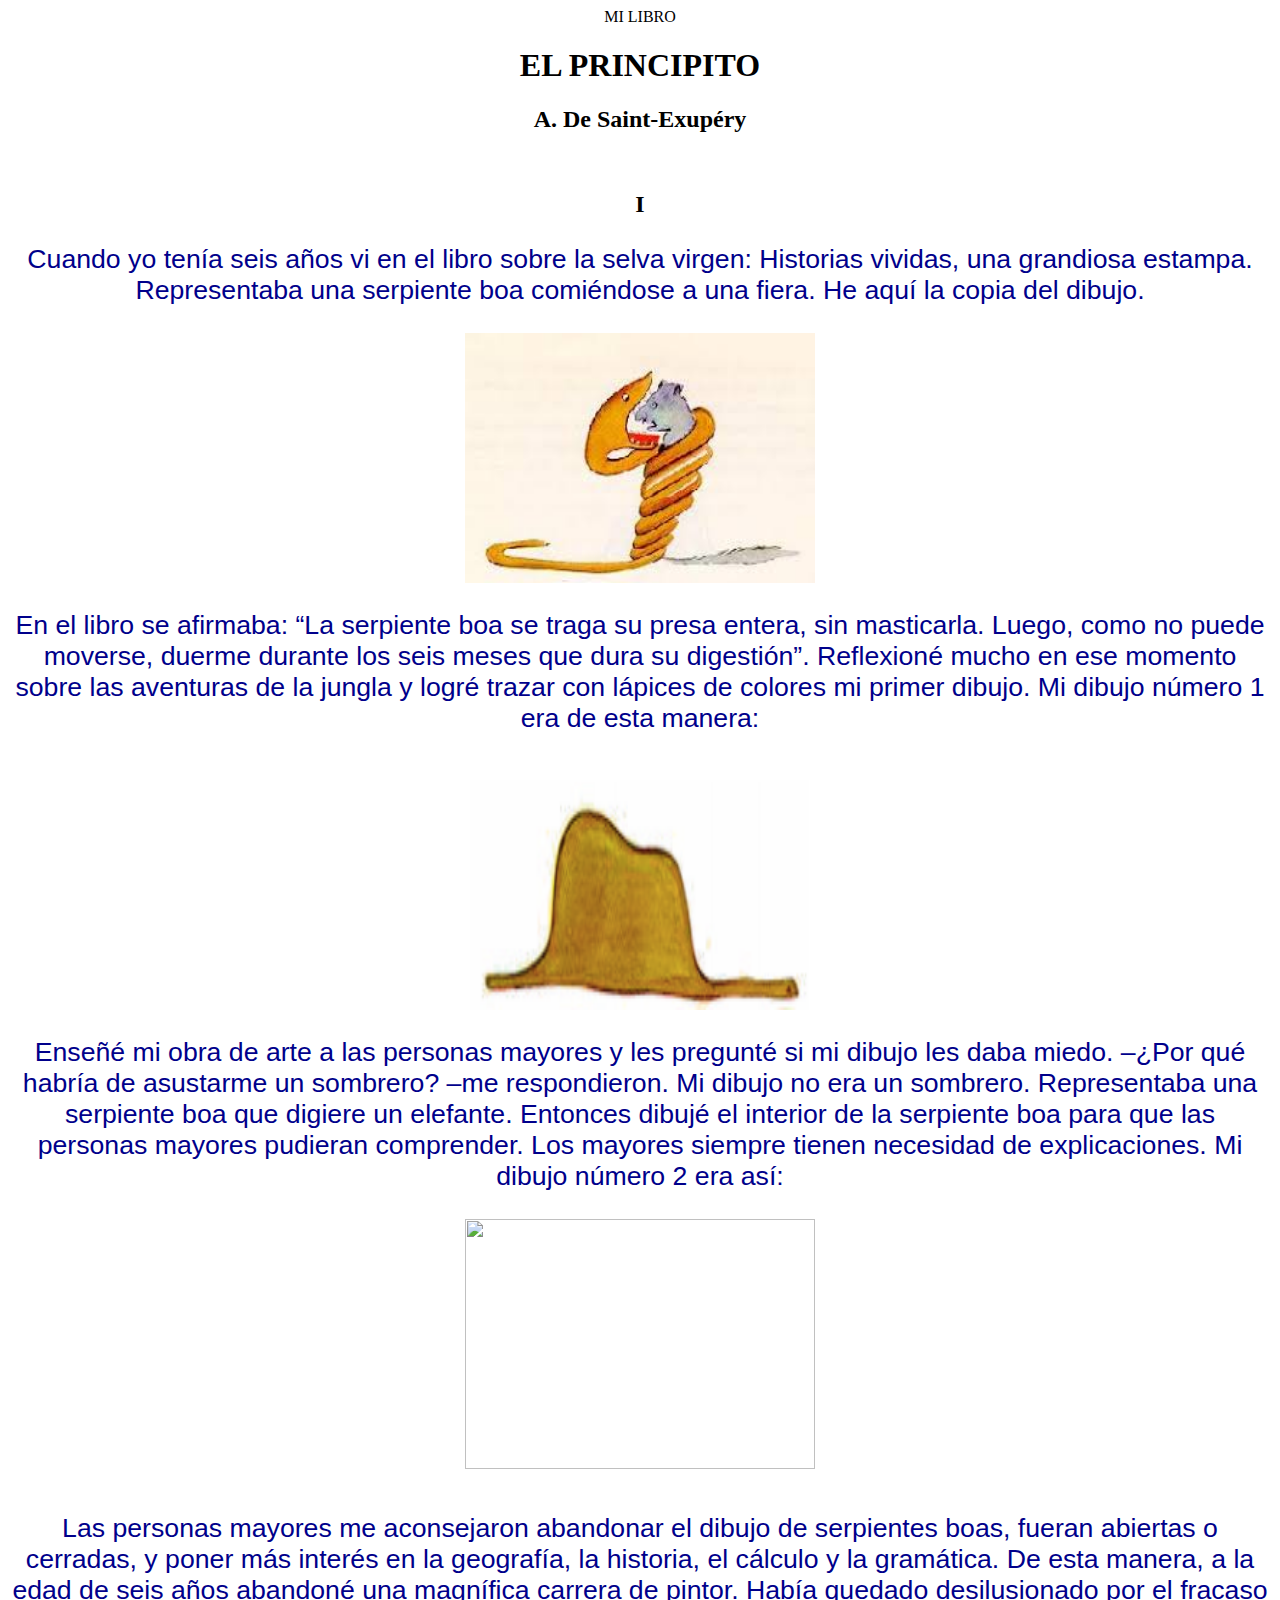
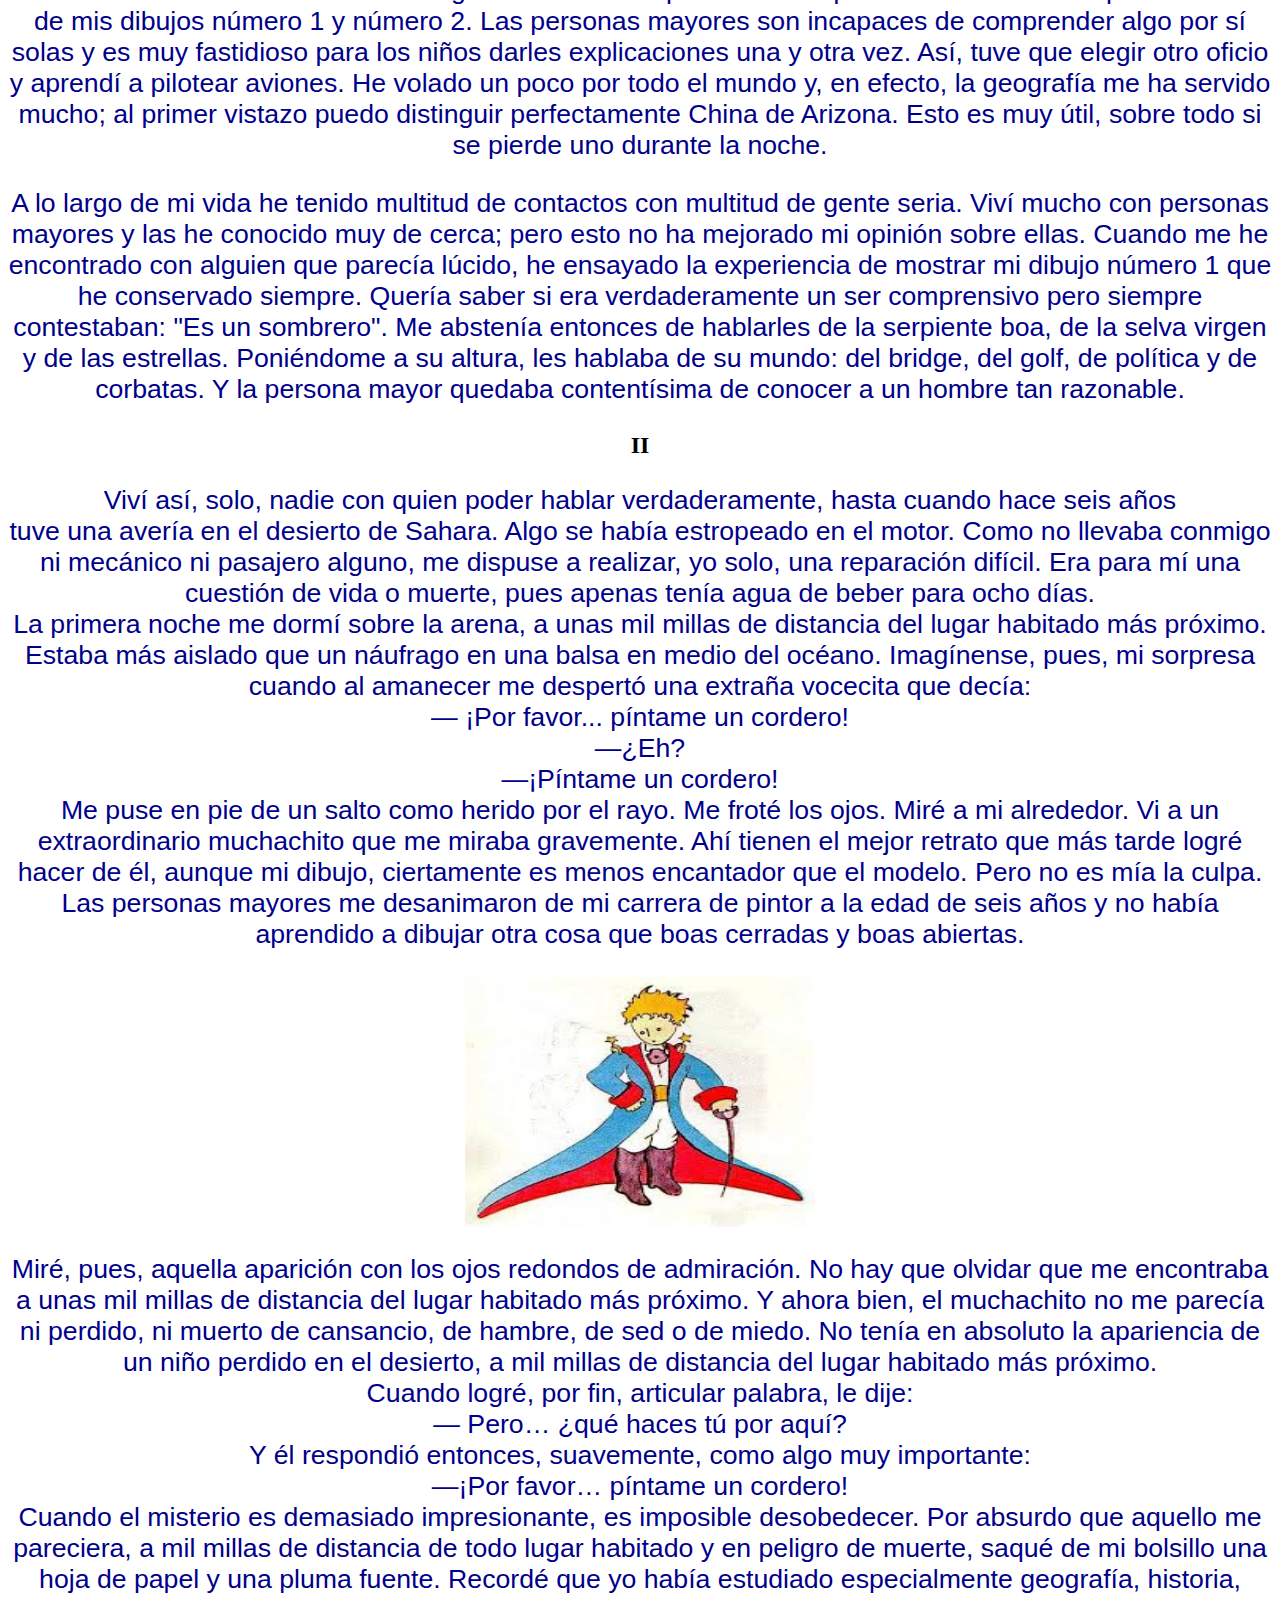
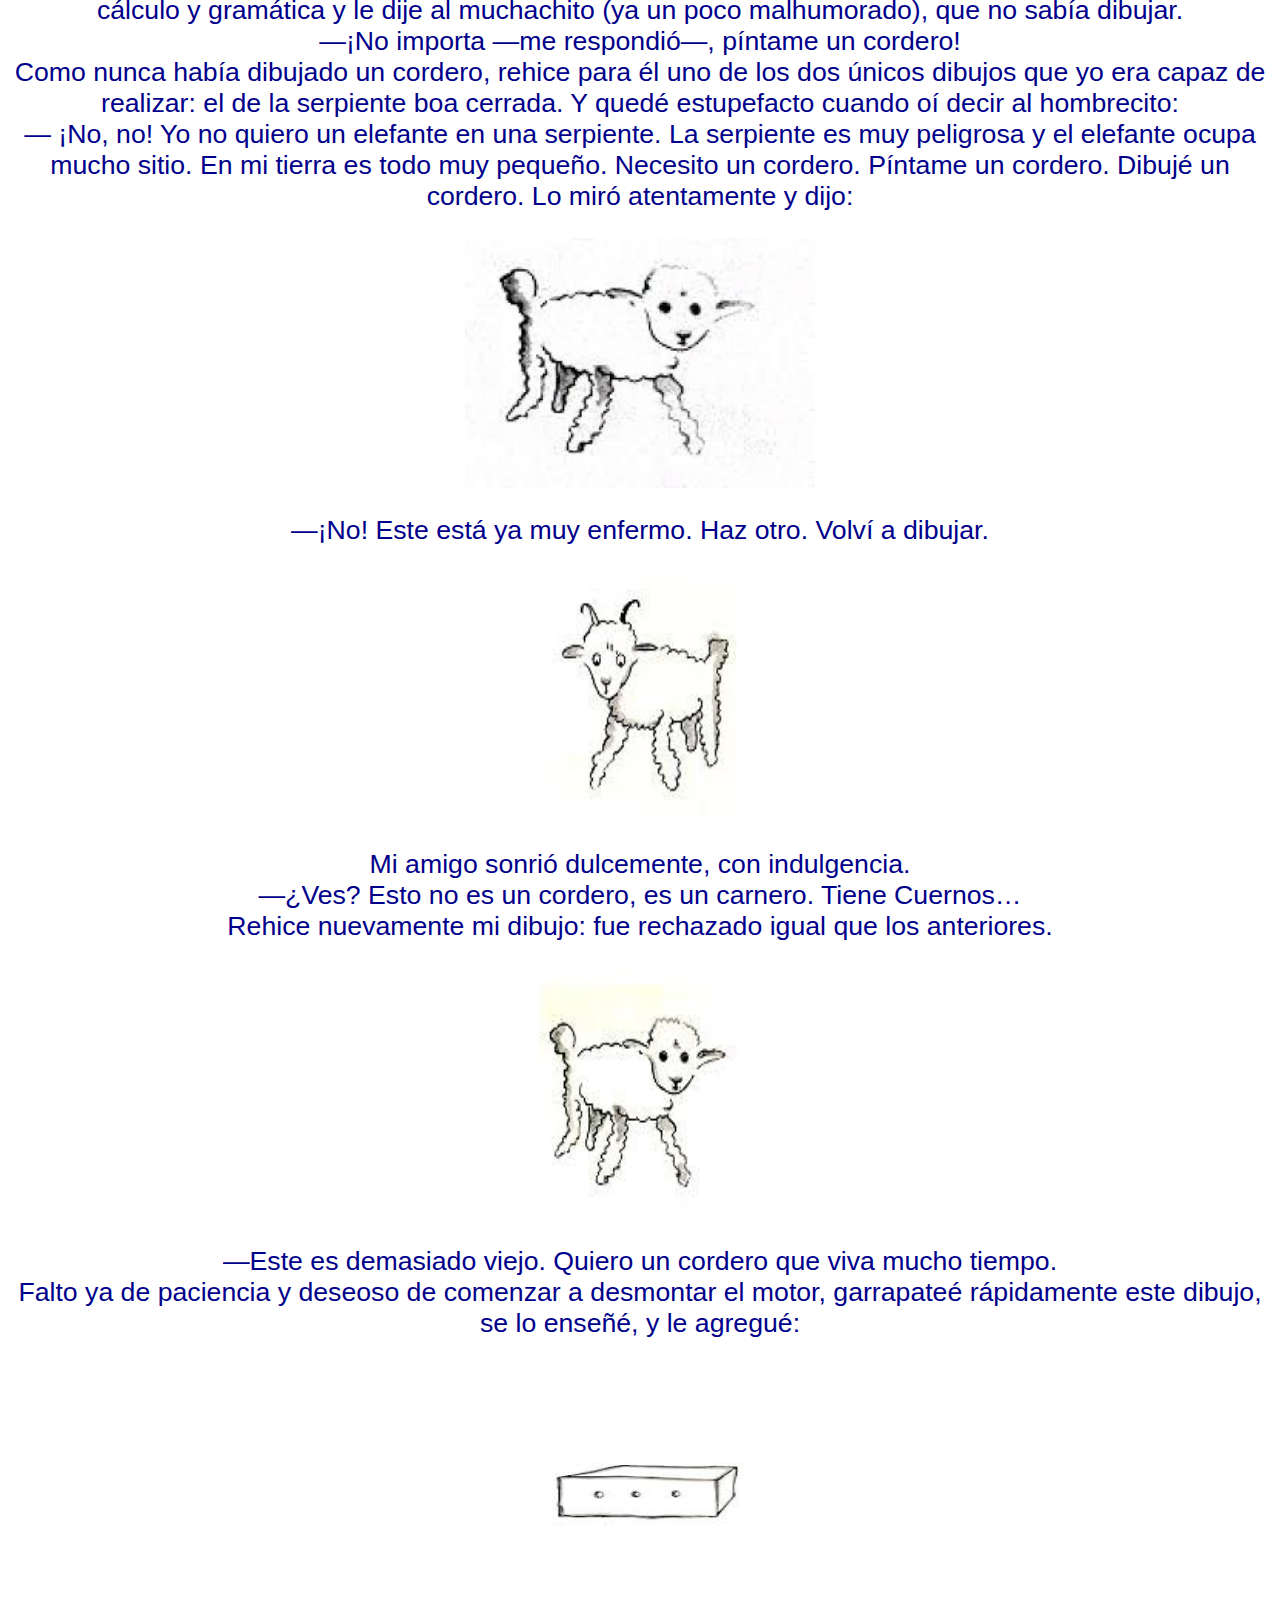
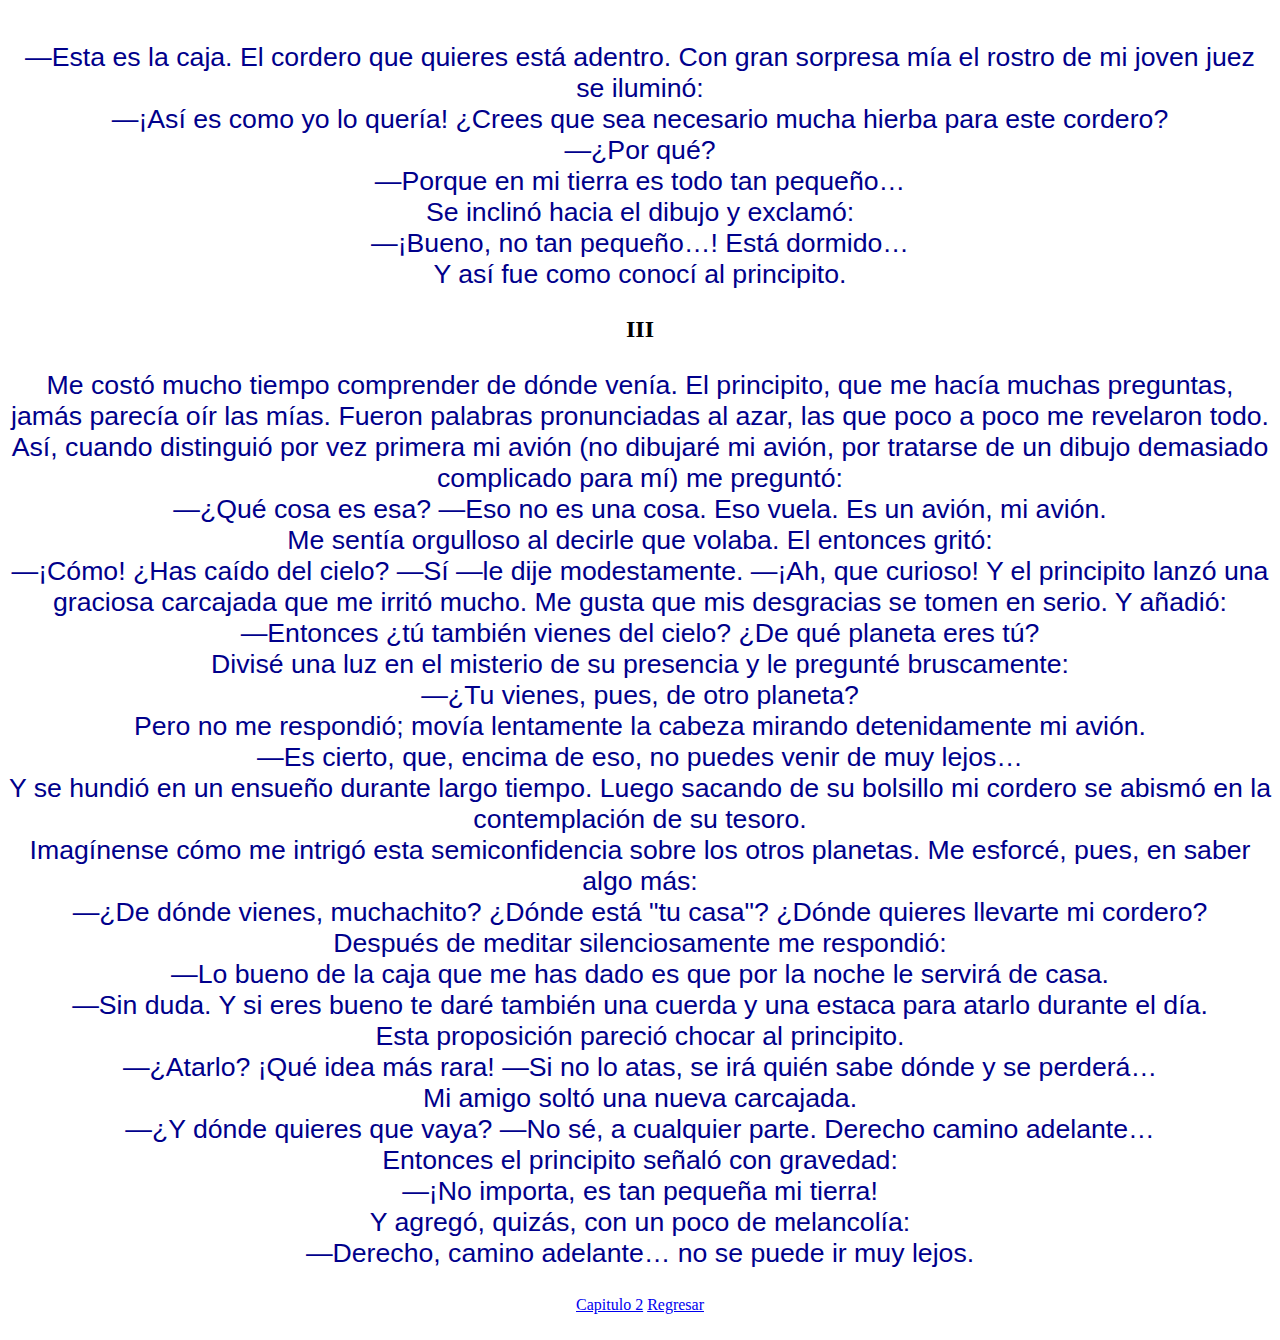
==== El Principito/index.html @ 8d3d8417 "Add files via upload" ====
<HTML>
<META CHARSET=UTF-8>



	<CENTER><HEAD>MI LIBRO

<link href="css/miestilo.css" rel="stylesheet"type="text/css">
	</HEAD>
		<CENTER><TITLE> EL PRINCIPITO</TITLE>
	
	
	<BODY>
	<H1>EL PRINCIPITO</H1>
	<H2> A. De Saint-Exupéry</H2> 
	<BR>
	<CENTER><H2>I</H2>
	<P>Cuando yo tenía seis años vi en el libro sobre la selva
virgen: Historias vividas, una grandiosa estampa.
Representaba una serpiente boa comiéndose a una fiera.
He aquí la copia del dibujo. 

<CENTER> <IMG SRC="BOA OSO.jpeg">

<P align="center"> En el libro se afirmaba: “La serpiente boa se traga su presa entera, sin masticarla. Luego, como no puede moverse,
duerme durante los seis meses que dura su digestión”.
Reflexioné mucho en ese momento sobre las aventuras de
la jungla y logré trazar con lápices de colores mi primer
dibujo. <RUBY>Mi dibujo número 1 era de esta manera:</P>

<CENTER> <IMG SRC="BOA ELEFANTE.jpeg">
</br> 
<P>Enseñé mi obra de arte a las personas mayores y les
pregunté si mi dibujo les daba miedo.
–¿Por qué habría de asustarme un sombrero? –me
respondieron.
Mi dibujo no era un sombrero. Representaba una serpiente
boa que digiere un elefante. Entonces dibujé el interior de
la serpiente boa para que las personas mayores pudieran
comprender. Los mayores siempre tienen necesidad de
explicaciones. Mi dibujo número 2 era así:
<P align="center">
<CENTER> <IMG SRC="DIBUJO2.jpeg"></CENTER>
<BR>
<P> Las personas mayores me aconsejaron abandonar el
dibujo de serpientes boas, fueran abiertas o cerradas, y 
	poner más interés en la geografía, la historia, el cálculo y
la gramática. De esta manera, a la edad de seis años
abandoné una magnífica carrera de pintor.
Había quedado desilusionado por el fracaso de mis
dibujos número 1 y número 2.
Las personas mayores son incapaces de comprender algo
por sí solas y es muy fastidioso para los niños darles
explicaciones una y otra vez.
Así, tuve que elegir otro oficio y aprendí a pilotear
aviones. He volado un poco por todo el mundo y, en
efecto, la geografía me ha servido mucho; al primer
vistazo puedo distinguir perfectamente China de Arizona.
Esto es muy útil, sobre todo si se pierde uno durante la
noche.
<P> A lo largo de mi vida he tenido multitud de contactos con
multitud de gente seria. Viví mucho con personas
mayores y las he conocido muy de cerca; pero esto no ha
mejorado mi opinión sobre ellas.
Cuando me he encontrado con alguien que parecía lúcido,
he ensayado la experiencia de mostrar mi dibujo número 1
que he conservado siempre. Quería saber si era
verdaderamente un ser comprensivo pero siempre
contestaban: "Es un sombrero". Me abstenía entonces de
hablarles de la serpiente boa, de la selva virgen y de las
estrellas. Poniéndome a su altura, les hablaba de su 
mundo: del bridge, del golf, de política y de corbatas. Y la
persona mayor quedaba contentísima de conocer a un
hombre tan razonable.</H2>  </P>
<H2> II </H2>

<P> Viví así, solo, nadie con quien poder hablar verdaderamente, hasta cuando hace seis años <br>tuve una avería en el desierto de Sahara. Algo se había estropeado en el motor. Como no llevaba conmigo ni mecánico ni pasajero alguno, me dispuse a realizar, yo solo, una reparación difícil. Era para mí una cuestión de vida o muerte, pues apenas tenía agua de beber para ocho días.<br>
La primera noche me dormí sobre la arena, a unas mil millas de distancia del lugar habitado más
próximo. Estaba más aislado que un náufrago en una balsa en medio del océano. Imagínense, pues, mi sorpresa cuando al amanecer me despertó una extraña vocecita que decía:<br>
— ¡Por favor... píntame un cordero!<br>
—¿Eh?<br>
—¡Píntame un cordero!<br>
Me puse en pie de un salto como herido por el rayo. Me froté los ojos. Miré a mi alrededor. Vi a
un extraordinario muchachito que me miraba gravemente. Ahí tienen el mejor retrato que más tarde logré hacer de él, aunque mi dibujo, ciertamente es menos encantador que el modelo. Pero no es mía la culpa.<br>
Las personas mayores me desanimaron de mi carrera de pintor a la edad de seis años y no había
aprendido a dibujar otra cosa que boas cerradas y boas abiertas. </P>
<CENTER> <IMG SRC="PRINCIPITO.jpeg"></CENTER>
<P>Miré, pues, aquella aparición con los ojos redondos de admiración. No hay que olvidar que me
encontraba a unas mil millas de distancia del lugar habitado más próximo. Y ahora bien, el muchachito no me parecía ni perdido, ni muerto de cansancio, de hambre, de sed o de miedo. No tenía en absoluto la apariencia de un niño perdido en el desierto, a mil millas de distancia del lugar habitado más próximo.<br>
Cuando logré, por fin, articular palabra, le dije:<br>
— Pero… ¿qué haces tú por aquí? <br>
Y él respondió entonces, suavemente, como algo muy importante:<br>
—¡Por favor… píntame un cordero!<br>
Cuando el misterio es demasiado impresionante, es imposible desobedecer. Por absurdo que
aquello me pareciera, a mil millas de distancia de todo lugar habitado y en peligro de muerte, saqué de mi
bolsillo una hoja de papel y una pluma fuente. Recordé que yo había estudiado especialmente geografía,
historia, cálculo y gramática y le dije al muchachito (ya un poco malhumorado), que no sabía dibujar.<br>
—¡No importa —me respondió—, píntame un cordero!<br>
Como nunca había dibujado un cordero, rehice para él uno de los dos únicos dibujos que yo era
capaz de realizar: el de la serpiente boa cerrada. Y quedé estupefacto cuando oí decir al hombrecito:<br>
— ¡No, no! Yo no quiero un elefante en una serpiente. La serpiente es muy peligrosa y el elefante
ocupa mucho sitio. En mi tierra es todo muy pequeño. Necesito un cordero. Píntame un cordero.
Dibujé un cordero. Lo miró atentamente y dijo: <br>
<CENTER> <IMG SRC="CORDERO 1.jpeg">
	<P>—¡No! Este está ya muy enfermo. Haz otro.
Volví a dibujar. 
<CENTER> <IMG SRC="CHIVO.jpeg">
	<P>Mi amigo sonrió dulcemente, con indulgencia.<br>
—¿Ves? Esto no es un cordero, es un carnero. Tiene Cuernos…<br>
Rehice nuevamente mi dibujo: fue rechazado igual que los anteriores. <br>
<CENTER> <IMG SRC="CORDERO ENFERMO.jpeg">

<p>—Este es demasiado viejo. Quiero un cordero que viva mucho tiempo.<br>
Falto ya de paciencia y deseoso de comenzar a desmontar el motor, garrapateé rápidamente este
dibujo, se lo enseñé, y le agregué: <br>

<CENTER> <IMG SRC="cajita.jpeg">
	<p>—Esta es la caja. El cordero que quieres está adentro. Con gran sorpresa mía el rostro de mi joven juez se iluminó:<br>
—¡Así es como yo lo quería! ¿Crees que sea necesario mucha hierba para este cordero?<br>
—¿Por qué?<br>
—Porque en mi tierra es todo tan pequeño…<br>
Se inclinó hacia el dibujo y exclamó:<br>
—¡Bueno, no tan pequeño…! Está dormido…<br>
Y así fue como conocí al principito. <br>

<CENTER><H2>III</H2>

	<P> Me costó mucho tiempo comprender de dónde venía. El principito, que me hacía muchas
preguntas, jamás parecía oír las mías. Fueron palabras pronunciadas al azar, las que poco a poco me revelaron todo. Así, cuando distinguió por vez primera mi avión (no dibujaré mi avión,   por tratarse de un dibujo demasiado complicado para mí) me preguntó:
<br>
—¿Qué cosa es esa? —Eso no es una cosa. Eso vuela. Es un avión, mi avión.
<br>Me sentía orgulloso al decirle que volaba. El entonces gritó:
<br>—¡Cómo! ¿Has caído del cielo? —Sí —le dije modestamente. —¡Ah, que curioso!
Y el principito lanzó una graciosa carcajada que me irritó mucho. Me gusta que mis desgracias se
tomen en serio. Y añadió:<br>
—Entonces ¿tú también vienes del cielo? ¿De qué planeta eres tú?<br>
Divisé una luz en el misterio de su presencia y le pregunté bruscamente:<br>
—¿Tu vienes, pues, de otro planeta?<br>
Pero no me respondió; movía lentamente la cabeza mirando detenidamente mi avión.<br>
—Es cierto, que, encima de eso, no puedes venir de muy lejos…<br>
Y se hundió en un ensueño durante largo tiempo. Luego sacando de su bolsillo mi cordero se
abismó en la contemplación de su tesoro.<br>
Imagínense cómo me intrigó esta semiconfidencia sobre los otros planetas. Me esforcé, pues, en
saber algo más:<br>
—¿De dónde vienes, muchachito? ¿Dónde está "tu casa"? ¿Dónde quieres llevarte mi cordero?<br>
Después de meditar silenciosamente me respondió:<br>
—Lo bueno de la caja que me has dado es que por la noche le servirá de casa. <br>—Sin duda. Y si
eres bueno te daré también una cuerda y una estaca para atarlo durante el día.<br>
Esta proposición pareció chocar al principito.<br>
—¿Atarlo? ¡Qué idea más rara! —Si no lo atas, se irá quién sabe dónde y se perderá… <br>
Mi amigo soltó una nueva carcajada.<br>
—¿Y dónde quieres que vaya? —No sé, a cualquier parte. Derecho camino adelante…<br>
Entonces el principito señaló con gravedad:<br>
—¡No importa, es tan pequeña mi tierra!<br>
Y agregó, quizás, con un poco de melancolía:<br>
—Derecho, camino adelante… no se puede ir muy lejos. <br>
</BODY>	
	<P><CENTER></CENTER><a href="Capitulo2.html">Capitulo 2</a>
	 <a href="INDICE.HTML">Regresar</a></P>

</HTML>
---- El Principito/css/miestilo.css ----
BODY{
	BACKGROUND: white;
    align=left;

}

P{COLOR:darkblue;}

P{FONT-FAMILY: SANS-SERIF;}

P{FONT-SIZE: 20pt;}


IMG{width: 350px; height: 250px;}
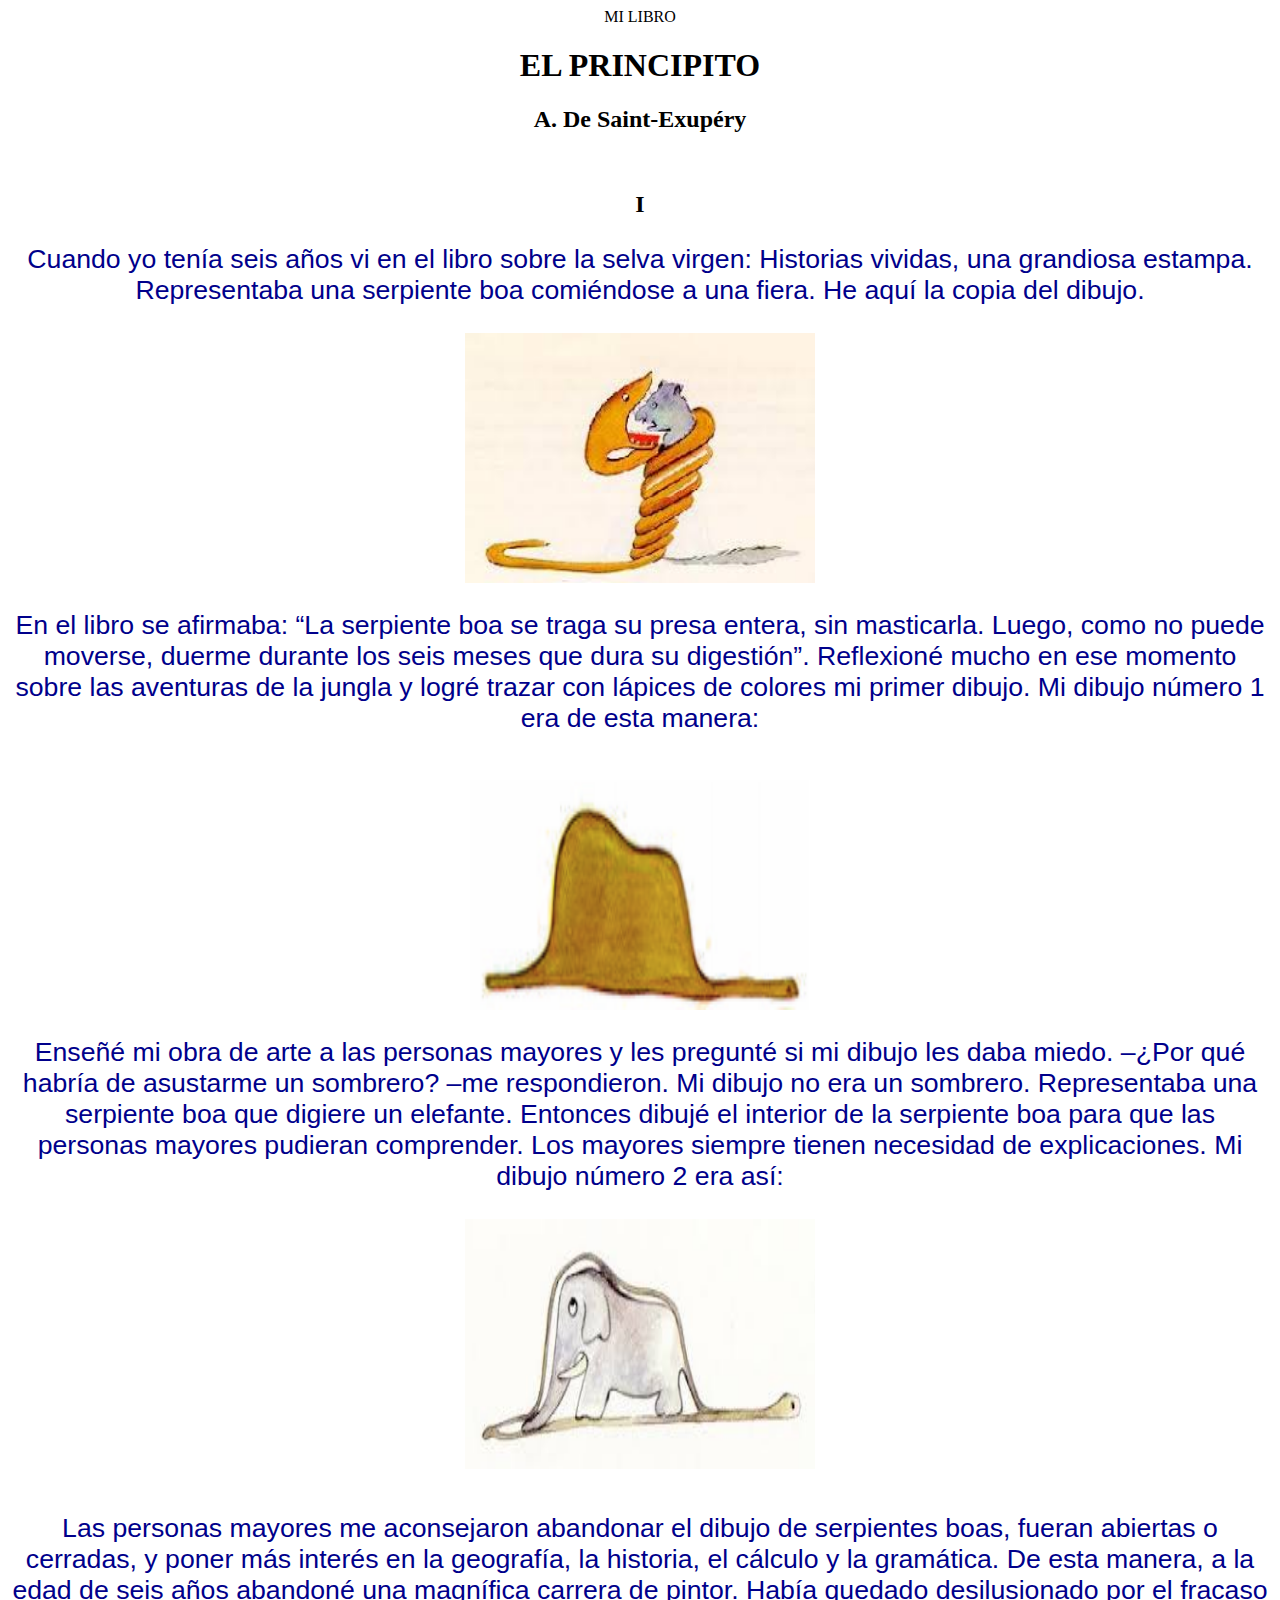
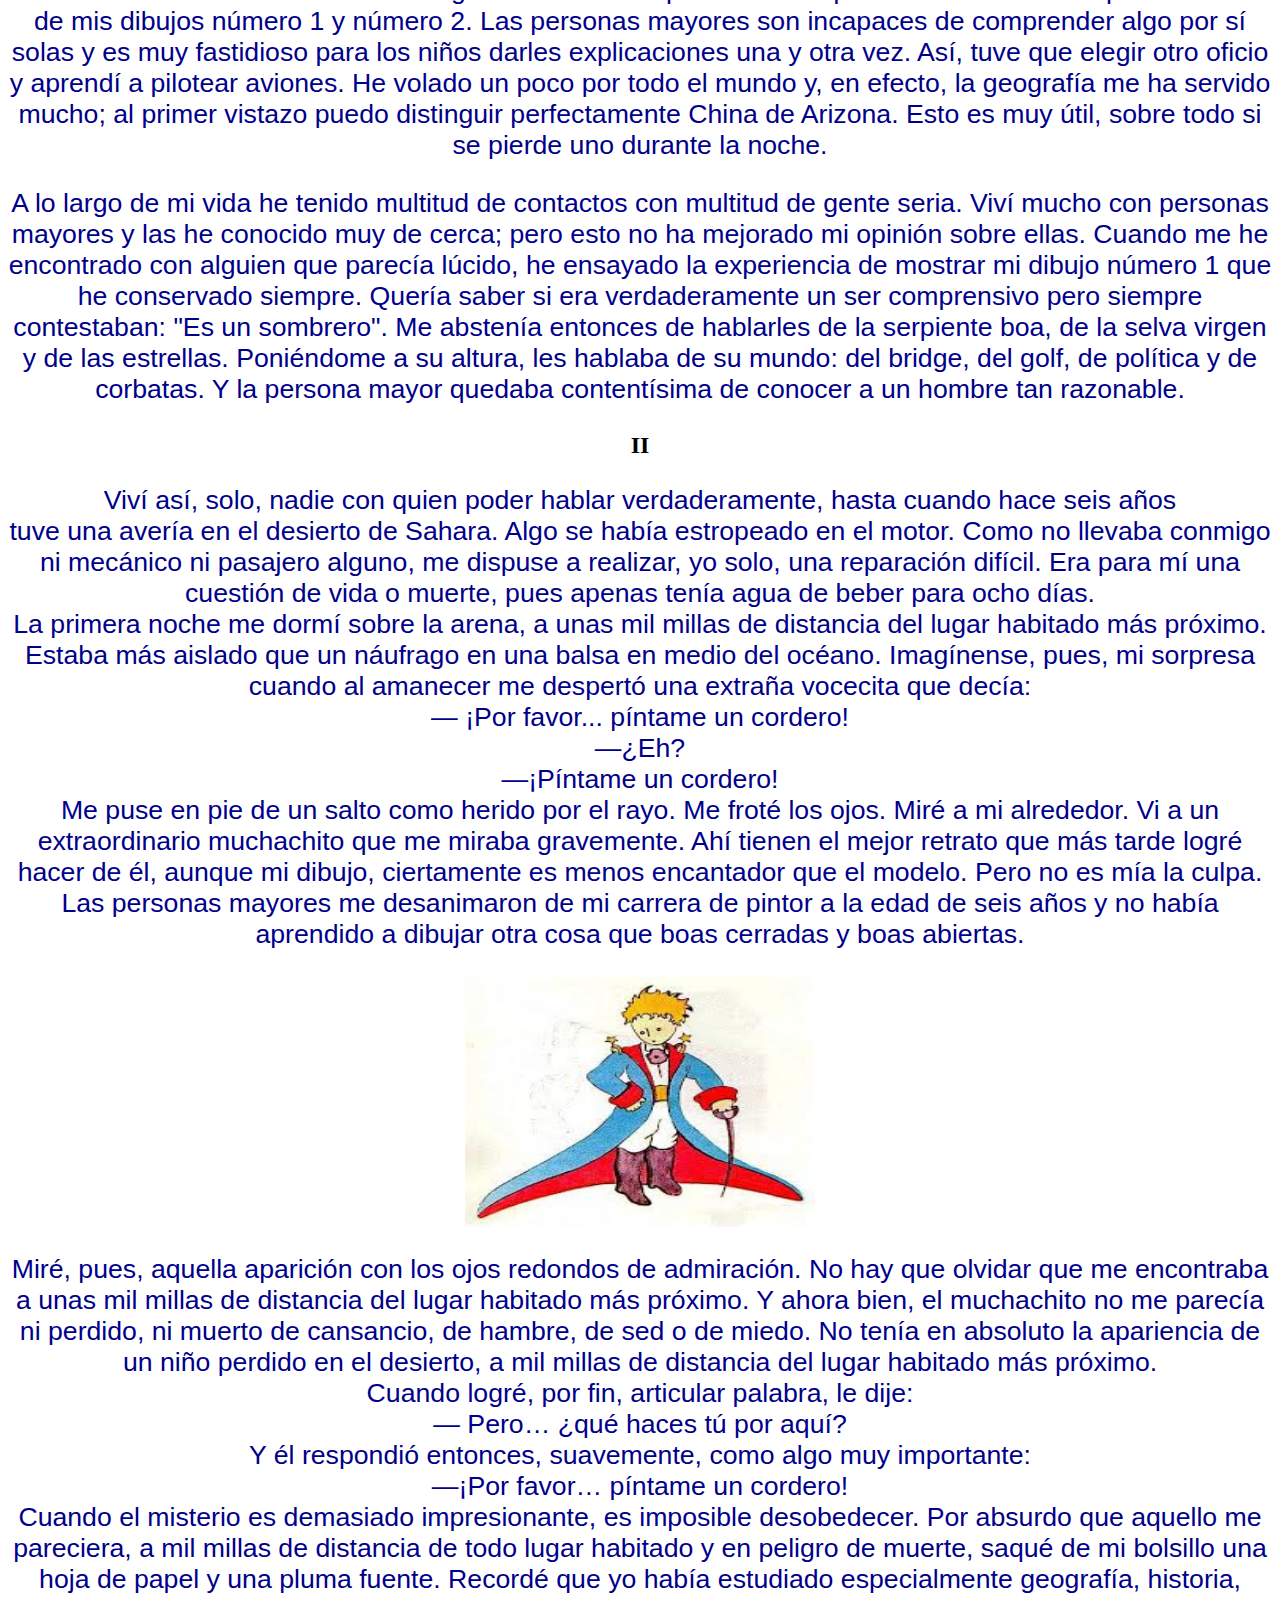
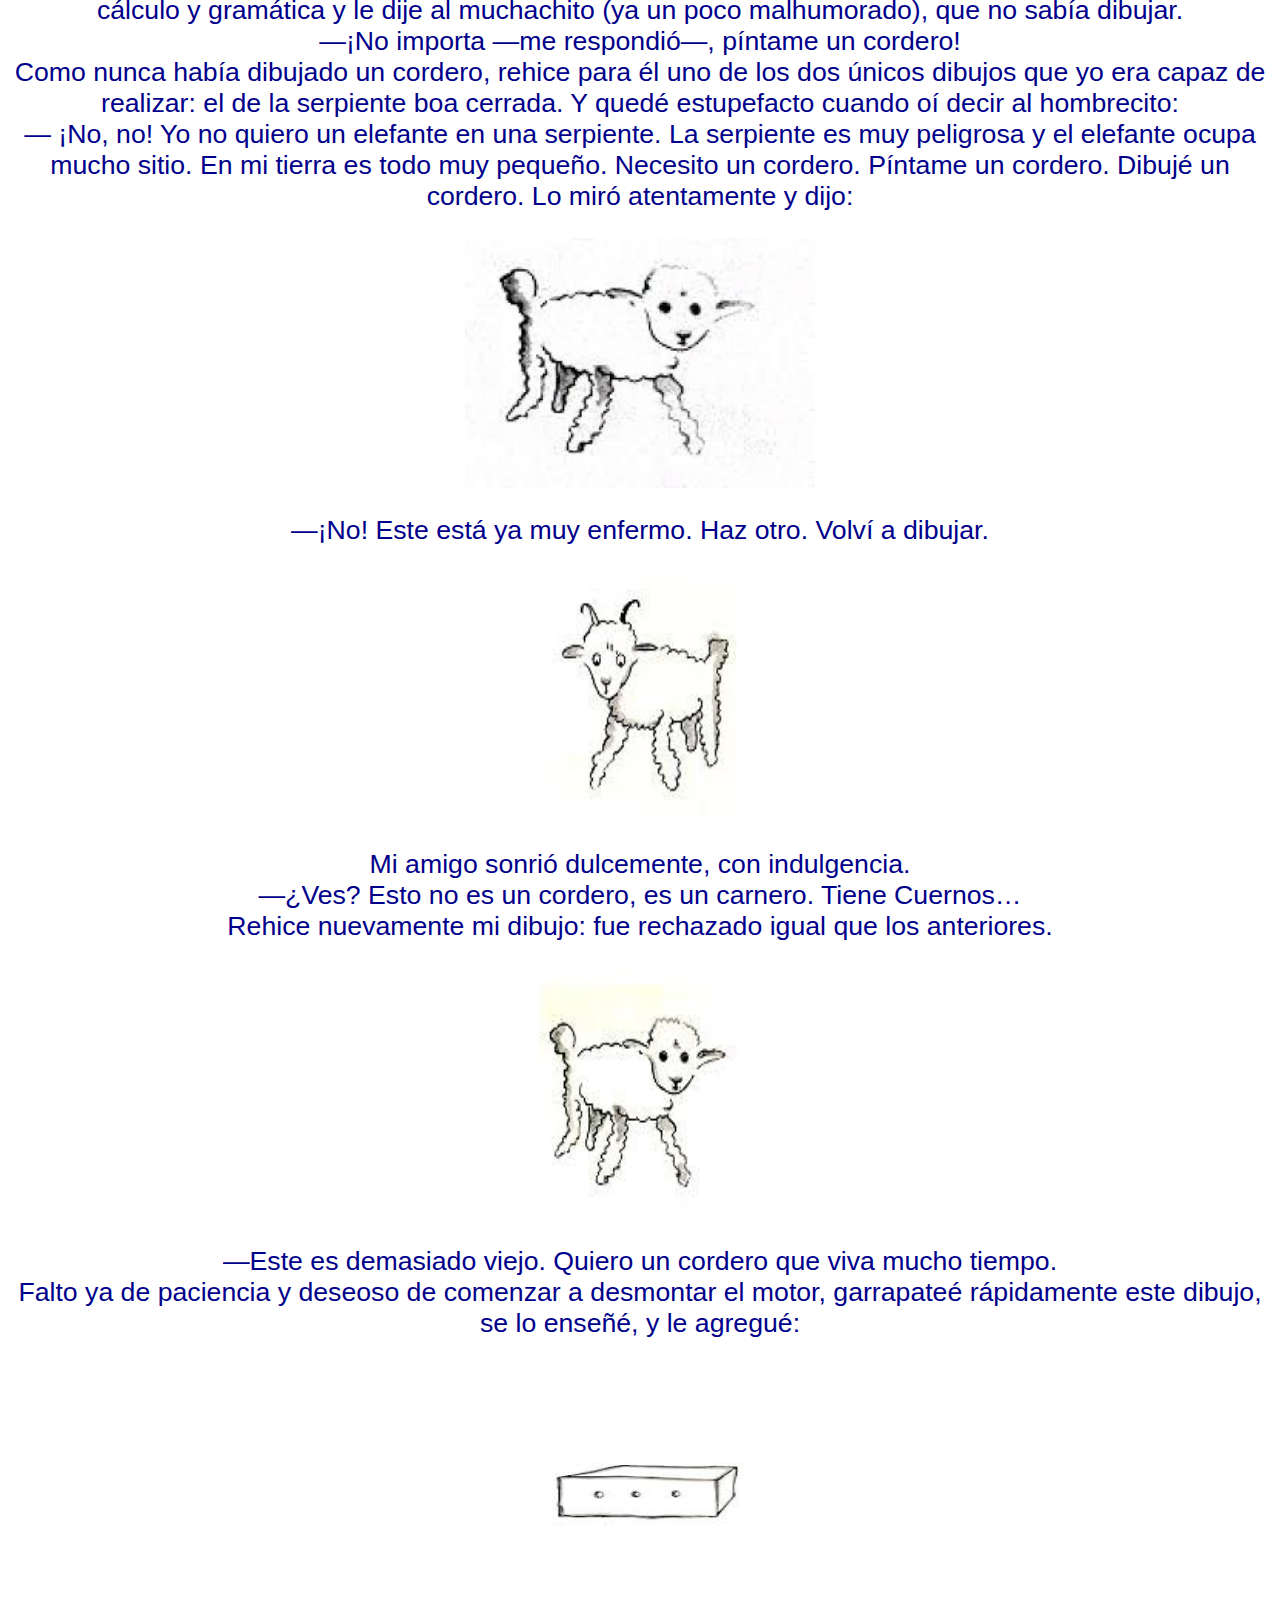
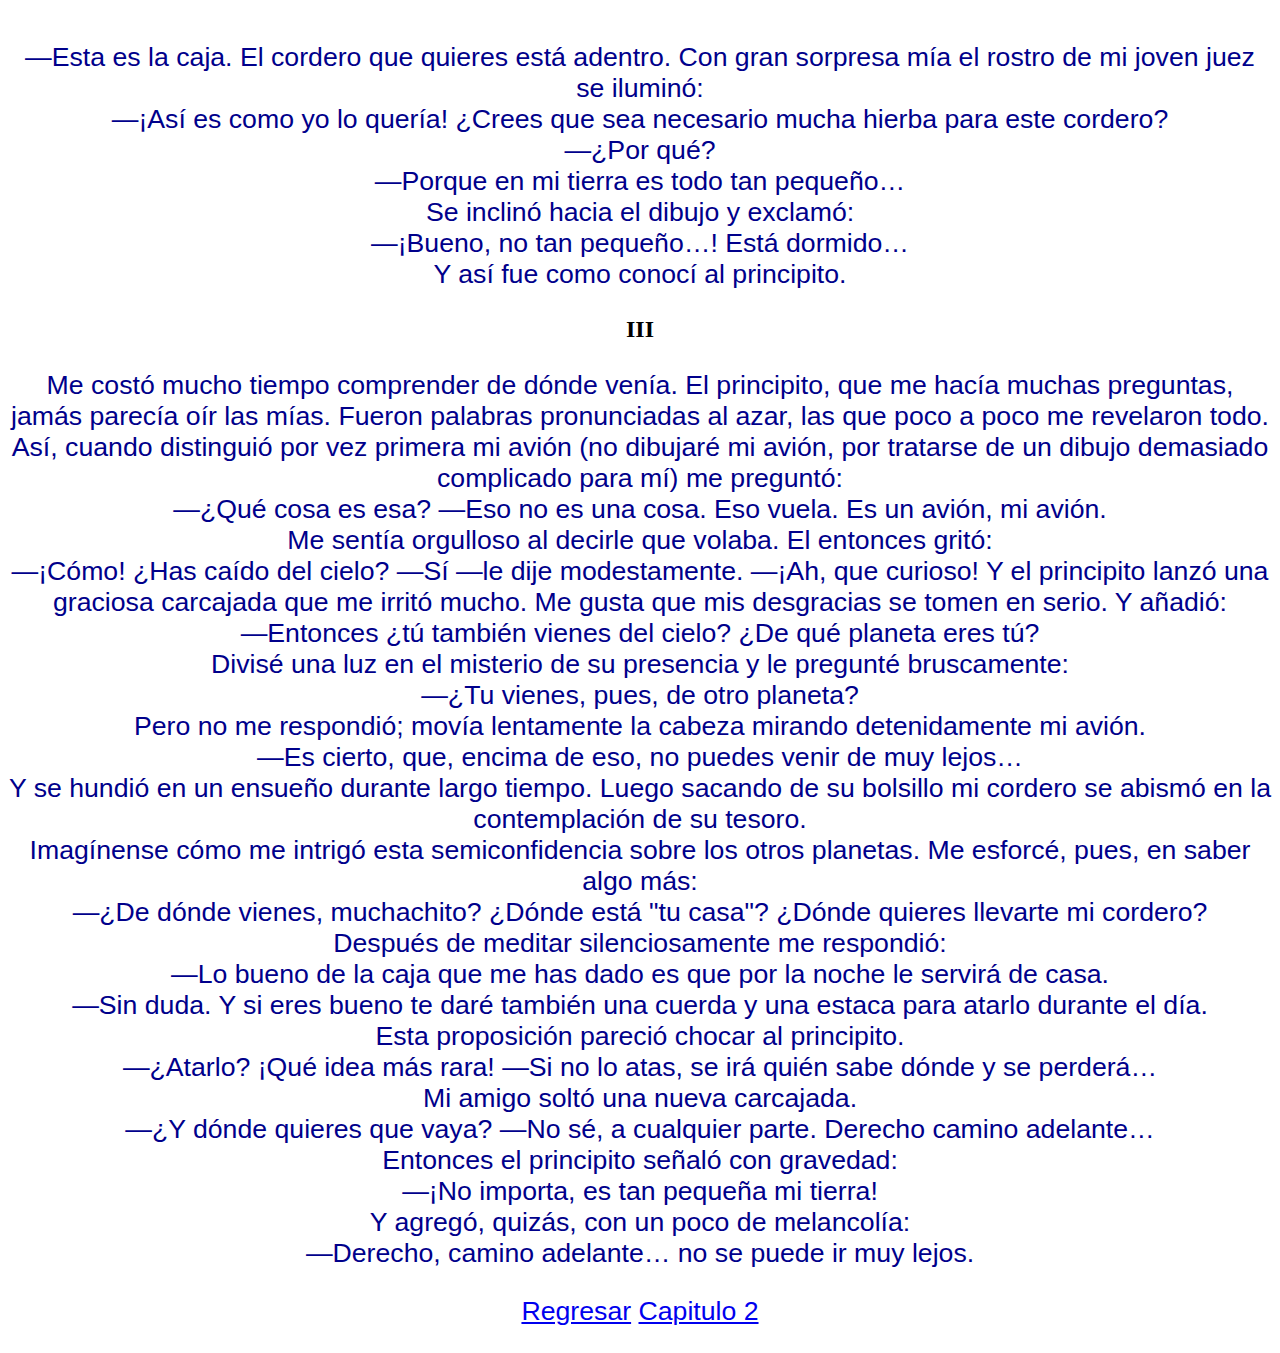
==== commit 3adde9f3: "Add files via upload" ====
--- a/El Principito/index.html
+++ b/El Principito/index.html
@@ -155,7 +155,9 @@
 Y agregó, quizás, con un poco de melancolía:<br>
 —Derecho, camino adelante… no se puede ir muy lejos. <br>
 </BODY>	
-	<P><CENTER></CENTER><a href="Capitulo2.html">Capitulo 2</a>
-	 <a href="INDICE.HTML">Regresar</a></P>
+	<P><a href="INDICE.HTML">Regresar</a>
+
+	<a href="Capitulo2.html">Capitulo 2</a>
+	 
 
 </HTML> 